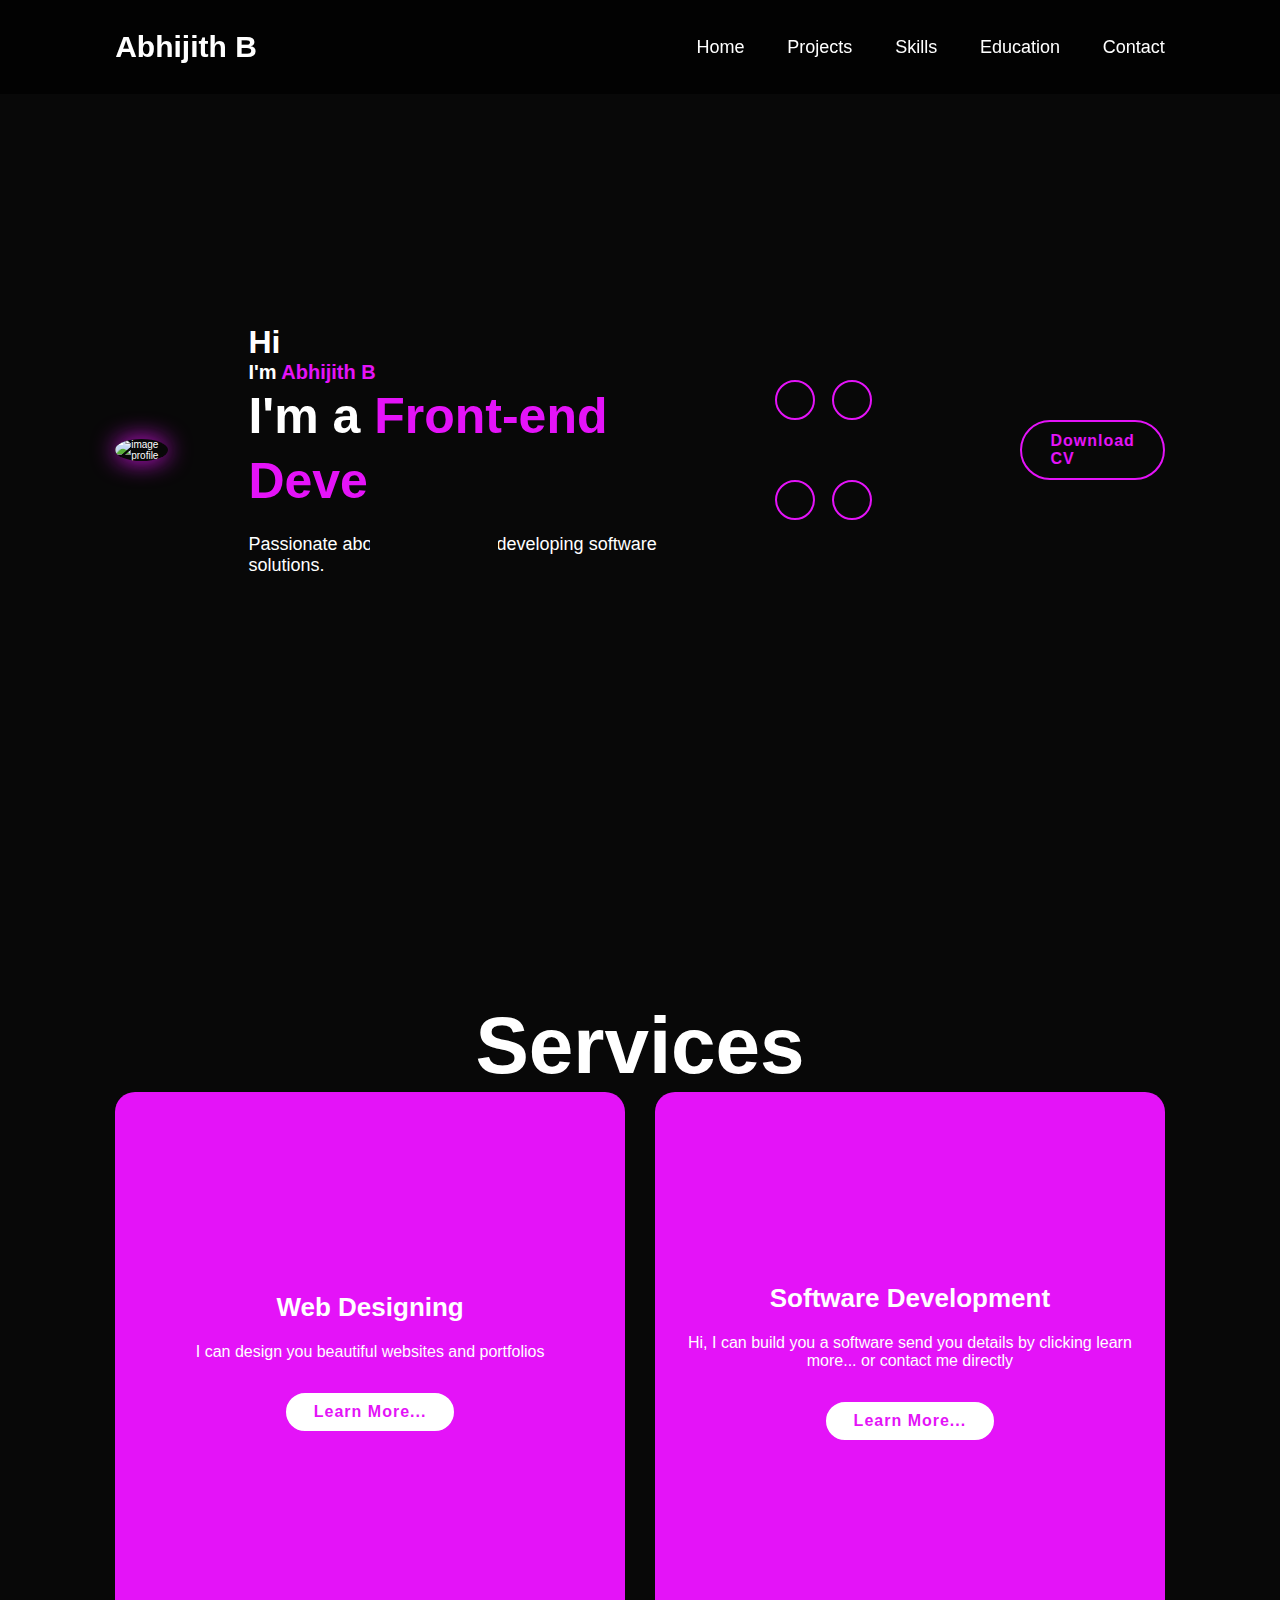
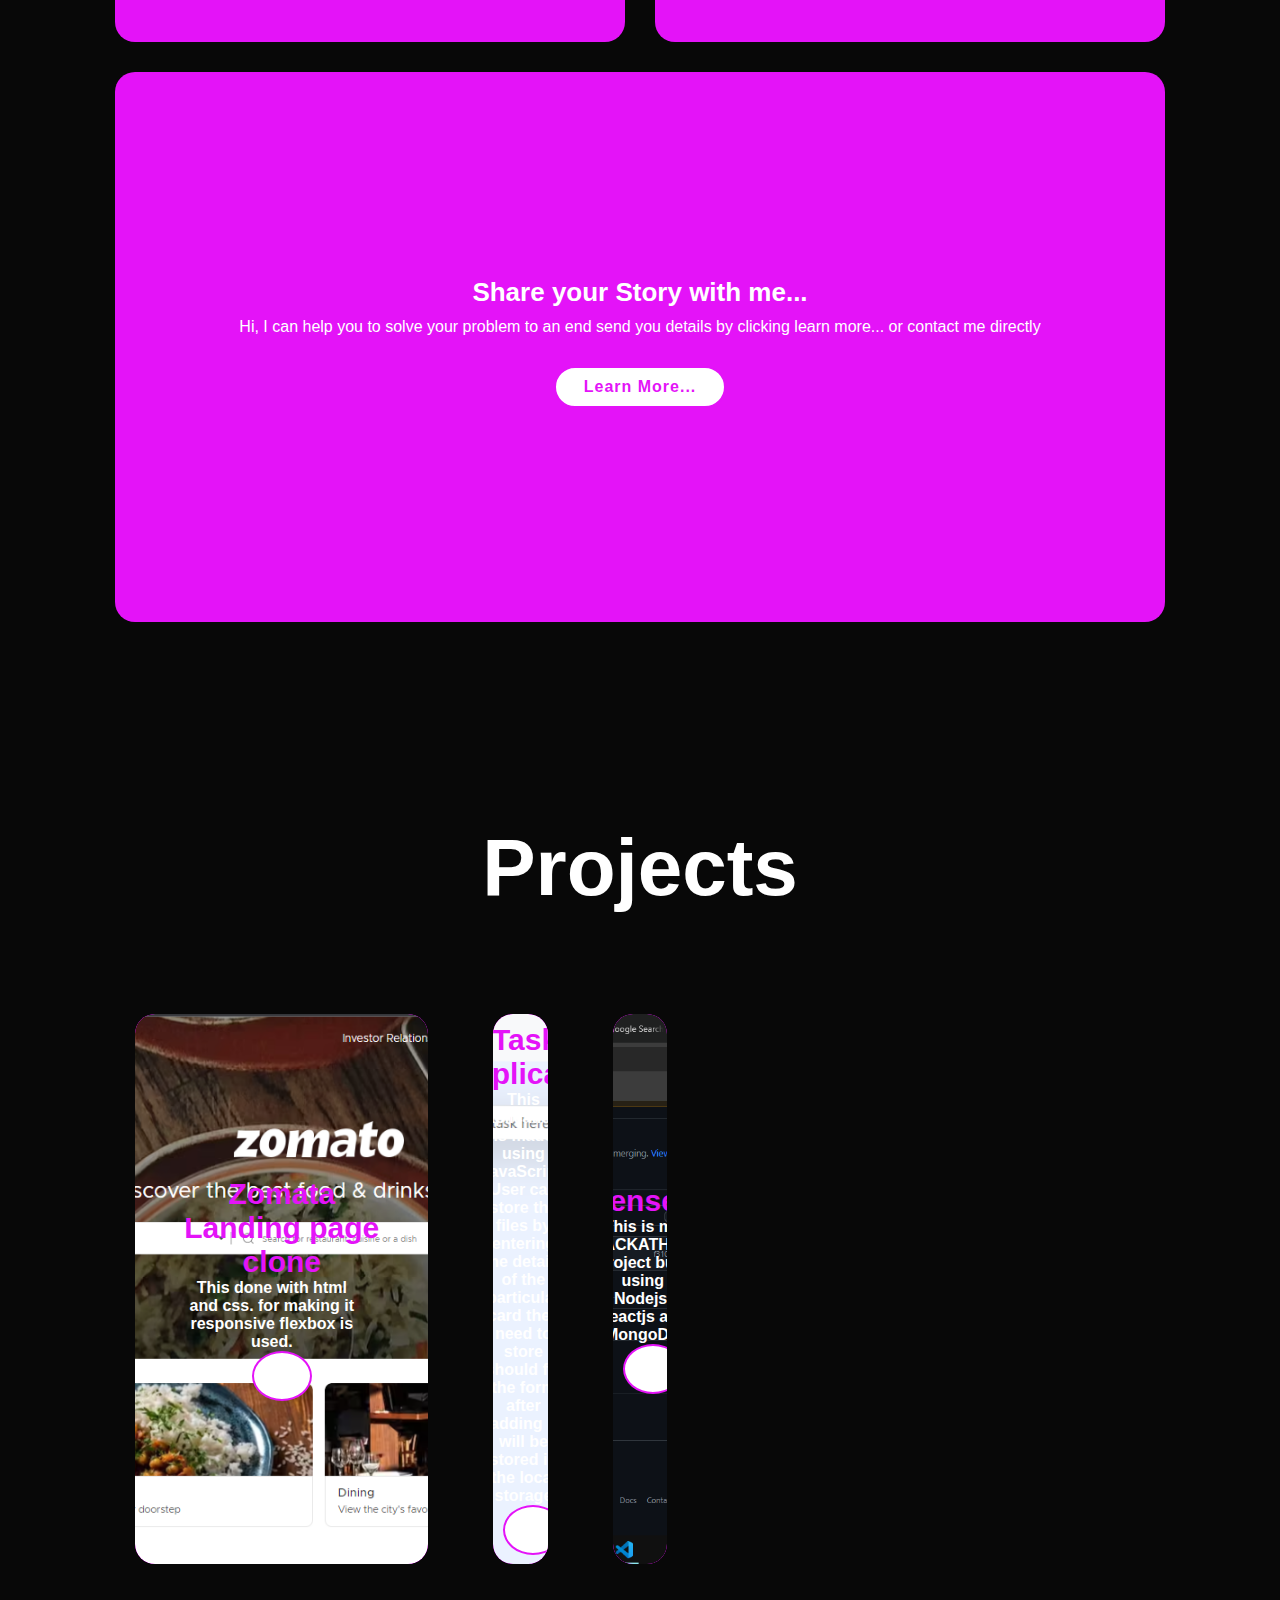
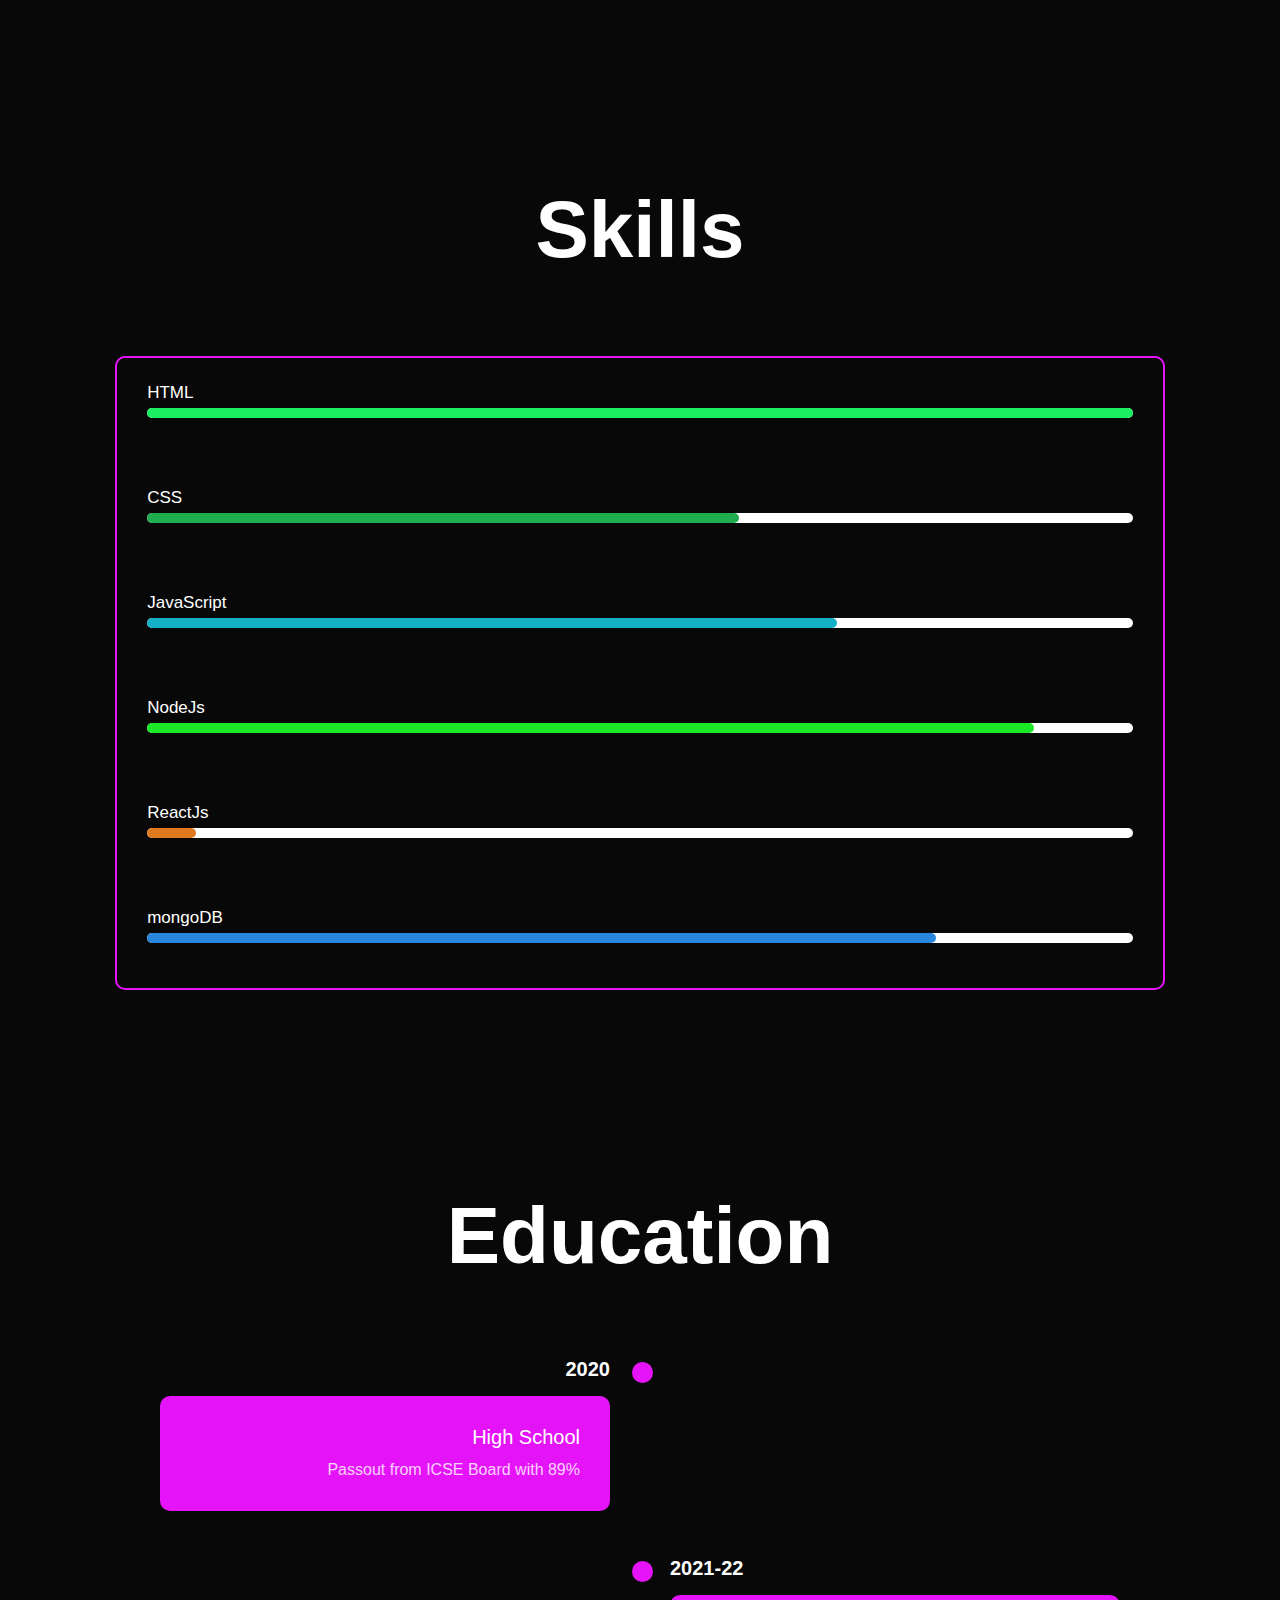
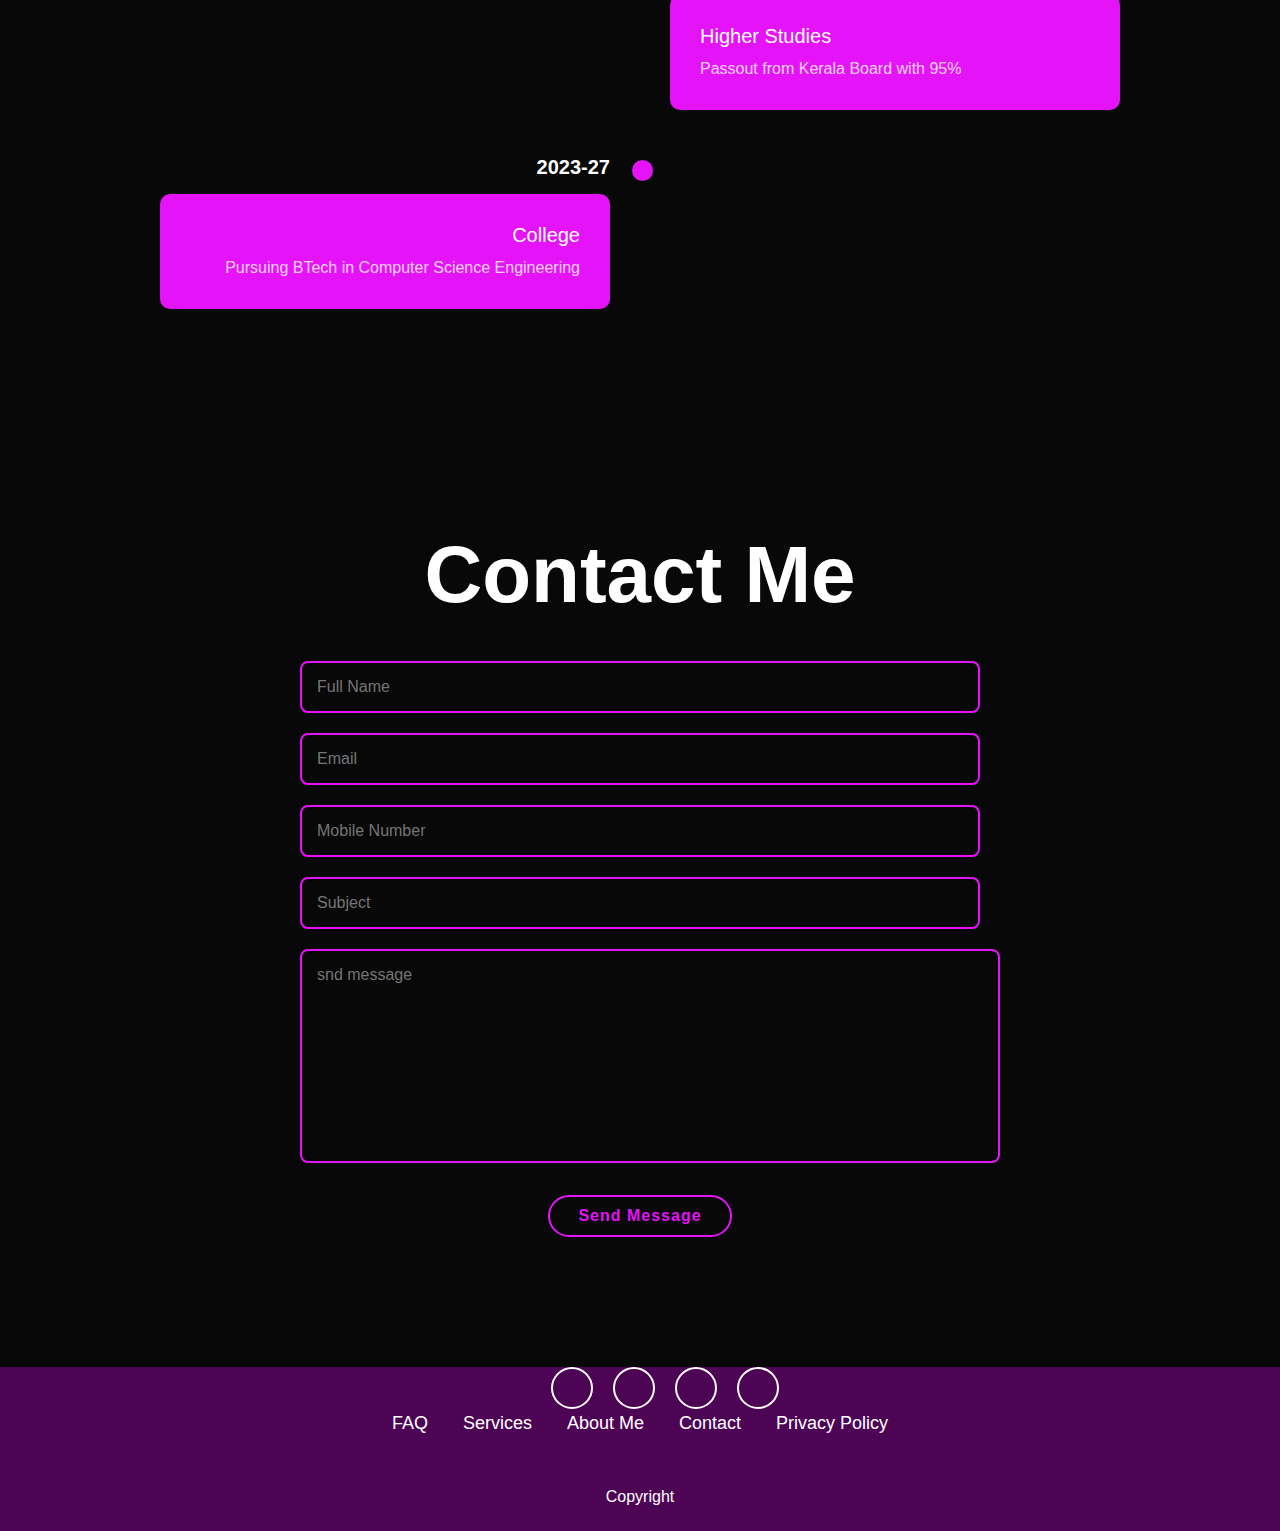
==== latest portfolio/index.html @ 042ff950 "portfolio" ====
<!DOCTYPE html>
<html lang="en">
<head>
    <meta charset="UTF-8">
    <meta name="viewport" content="width=device-width, initial-scale=1.0">
    <title>Abhijith B</title>
     <link rel="icon" type="image/x-icon" href="https://abhijithb.vercel.app/profile.jpg">
<!-- https://abhijithb.vercel.app/profile.jpg -->
    <link rel="stylesheet" href="index.css">
    <link rel="stylesheet" href="https://cdnjs.cloudflare.com/ajax/libs/font-awesome/6.5.1/css/all.min.css" integrity="sha512-DTOQO9RWCH3ppGqcWaEA1BIZOC6xxalwEsw9c2QQeAIftl+Vegovlnee1c9QX4TctnWMn13TZye+giMm8e2LwA==" crossorigin="anonymous" referrerpolicy="no-referrer" />
</head>
<body>
    <header class="header">
        <a href="#index.html" class="logo">Abhijith B</a>
        <i class="fa-solid fa-bars" id="menu-icon"></i>
    
         <nav class="navbar">
            <a href="#home" class="activate">Home</a>
            <a href="#projects">Projects</a>
            <a href="#skills" >Skills</a>
            <a href="#education">Education</a>
            <a href="#contact">Contact</a>


         </nav>    
    </header>

<section class="home" id="home">
    <div class="home-img">
        <img src="img1.jpg" alt="image profile">
    </div>
    <div class="home-content">
        <h3>Hi</h3>
        <h1>I'm <span>Abhijith B</span></h1>
        <h3 class="text-animation">I'm a <span></span></h3>
        <p>Passionate  about learning and developing software solutions.</p>
    </div>

    <div class="social-icons">
         <a href="https://www.linkedin.com/in/abhijith-b-30244b282"> <i class="fa-brands fa-linkedin"></i></a>
         <a href="https://www.github.com/abhi-jithb//"><i class="fa-brands fa-github"></i></a>
         <a href="https://twitter.com/_AbhijithB_/"> <i class="fa-brands fa-x-twitter"></i></a>
         <a href="https://www.instagram.com/dream_hunter.123"><i class="fa-brands fa-instagram"></i></a>
    </div>

    <a href="#" class="btn"><i class="fa-solid fa-download"></i>Download CV</a>
</section>


<section class="services" id="services">
    <h2 class="heading">Services</h2>

    <div class="service-container">

        <div class="service-box">
            <h3>Web Designing</h3>
                <i class="fa-solid fa-palette"></i>
         
            <p>I can design you beautiful  websites and portfolios </p>
            <a href="#contact" class="btn">Learn More...</a>
        </div>

                <div class="service-box">
                
            <h3>Software Development</h3>
               <i class="fa-solid fa-code"></i>
            <p>Hi, I can build you a software send you details by clicking learn more... or contact me directly </p>
            <a href="#contact" class="btn">Learn More...</a>
        </div>

                <div class="service-box">
            <h3>Share your Story with me...</h3>
            <p>Hi, I can help you to solve your problem to an end send you details by clicking learn more... or contact me directly</p>
            <a href="#contact" class="btn">Learn More...</a>
        </div>

    </div>
</section>

<section class="projects" id="projects">
    <h2 class="heading">Projects</h2>

    <div class="project-container">
        <div class="project-box">
            <img src="./projectZomata.png" alt="project img">
            <div class="project-info">
                <h4>Zomata Landing page clone</h4>
                <p>This done with html and css.  for making it responsive flexbox is used.</p>
                 <a href="https://github.com/abhi-jithb/ZomatoLandingPage.git"  class="btn"><i class="fa-solid fa-link"></i></a>
            </div>
        </div>

     <div class="project-container"> 
        <div class="project-box">
            <img src="./projectTaskyApplication.png" alt="project 1">
            <div class="project-info">
                <h4>Tasky Application</h4>
                <p>This aplication is made using JavaScript. User can store the files by entering the details of the particular card they need to store should fill the form after adding it will be stored in the local storage </p>
                 <a href="https://tasky-application.vercel.app/"  class="btn"><i class="fa-solid fa-link"></i></a>
            </div>
        </div>

        <div class="project-box">
            <img src="./projectServer.png" alt="project img">
            <div class="project-info">
                <h4>SenseiAi</h4>
                <p>This is my HACKATHON Project built using Nodejs, Reactjs and MongoDB</p>
                 <a href="https://github.com/abhi-jithb/SenseiAi.git" class="btn"><i class="fa-solid fa-link"></i></a>
            </div>
        </div>
 
</section>

<section class="skills" id="skills">
<h2 class="heading">Skills</h2>

<div class="skill-bar">

    <div class="bar">
        <div class="info">
            <span>HTML</span>
        </div>
        <div class="progress-line html">
            <span></span>
        </div>
    </div>

        <div class="bar">
        <div class="info">
            <span>CSS</span>
        </div>
        <div class="progress-line css">
            <span></span>
        </div>
    </div>

        <div class="bar">
        <div class="info">
            <span>JavaScript</span>
        </div>
        <div class="progress-line js">
            <span></span>
        </div>
    </div>

        <div class="bar">
        <div class="info">
            <span>NodeJs</span>
        </div>
        <div class="progress-line nodejs">
            <span></span>
        </div>
    </div>

        <div class="bar">
        <div class="info">
            <span>ReactJs</span>
        </div>
        <div class="progress-line reactjs">
            <span></span>
        </div>
    </div>

        <div class="bar">
        <div class="info">
            <span>mongoDB</span>
        </div>
        <div class="progress-line mongoDB">
            <span></span>
        </div>
    </div>

</div>
</section>

<section class="timeline-section" id="education">
    <h2 class="heading">Education</h2> 

<div class="timeline-items">

    <div class="timeline-item">
        <div class="timeline-dot"></div>
        <div class="timeline-date">2020</div>
        <div class="timeline-content">
            <h3>High School</h3>
            <p>Passout from ICSE Board with 89%</p>
        </div>
    </div>

      <div class="timeline-item">
        <div class="timeline-dot"></div>
        <div class="timeline-date">2021-22</div>
        <div class="timeline-content">
            <h3>Higher Studies</h3>
            <p>Passout from Kerala Board with 95%</p>
        </div>
    </div>

          <div class="timeline-item">
        <div class="timeline-dot"></div>
        <div class="timeline-date">2023-27</div>
        <div class="timeline-content">
            <h3>College</h3>
            <p>Pursuing BTech in Computer Science Engineering </p>
        </div>
    </div>

</div>
</section>

<section class="contact" id="contact">
    <h2 class="heading">Contact Me</h2>

    <form action="#">

        <div class="input-box">
            <input type="text" placeholder="Full Name">
            <input type="email" placeholder="Email">
        </div>

        <div class="input-box">
            <input type="number" placeholder="Mobile Number">
            <input type="text" placeholder="Subject">
        </div>

        <textarea name="" id="" cols="30" rows="10" placeholder="snd message"></textarea>
        <input type="submit" value="Send Message" class="btn">
    </form>

</section>

<footer class="footer">
    <div class="social">
       <a href="https://www.linkedin.com/in/abhijith-b-30244b282" > <i class="fa-brands fa-linkedin"></i></a>
       <a href="https://www.github.com/abhi-jithb//" ><i class="fa-brands fa-github"></i></a>
       <a href="https://twitter.com/_AbhijithB_/" > <i class="fa-brands fa-x-twitter"></i></a>
       <a href="https://www.instagram.com/abhijith.b_" ><i class="fa-brands fa-instagram"></i></a>
    </div>
    <ul class="list">
        <li><a href="#contact">FAQ</a></li>
        <li><a href="#services">Services</a></li>
        <li><a href="#home">About Me</a></li>
        <li><a href="#contact">Contact</a></li>
        <li><a href="#">Privacy Policy</a></li>
    </ul>

    <p class="copyright"><i class="fa-regular fa-copyright"></i>Copyright</p>
</footer>
    <script src="index.js"></script>
</body>
</html>
---- latest portfolio/index.css ----
@import url('https://fonts.googleapis.com/css2?family=Varela+Round&display=swap');
*{
    margin: 0;
    padding: 0;
    box-sizing: border-box;
    text-decoration: none;
    border: none;
    outline: none;
    scroll-behavior: smooth;
    font-family: 'Poppins', sans-serif ;
}

:root{
    --bg-color:#080808;
    --second-bg-color:#16161616;
    --text-color:white;
    --main-color:#e413f8;
}
html{
    font-size: 62.5%;
    overflow-x: hidden;
}

body{
    background: var(--bg-color);
    color:var(--text-color);
}

.header{
    position: fixed;
    top: 0;
    left:0; 
    width:100%;
    padding: 3rem 9%;
    background-color: rgba(0, 0, 0, 0.7 );
    filter: drop-shadow(10px);
    display: flex;
    justify-content: space-between;
    align-items: center;
    z-index: 100;
}
.logo{
    font-size: 3rem;
    color: var(--text-color);
    font-weight: 800;
    cursor: pointer;
    transition:0.3s ease;
}
.logo:hover{
    transform: scale(1.1);
}
.navbar a{
     font-size: 1.8rem;
     color: white;
     margin-left: 4rem;
     font-weight: 500;
     transition: 0.3s ease;
     border-bottom:3px solid transparent;
}
.navbar a:hover,
.navbar a:active{
    color:var(--main-color);
    border-bottom: 3px solid var(--main-color);
}
#menu-icon{
    font-size: 3rem;
    color: var(--main-color);
    display: none;
}

section{
    min-height: 100vh;
    padding: 10rem 9% 10rem;
}

.home{
    display: flex;
    justify-content:center;
    align-items: center;
    gap: 8rem;
}
.home-content h1{
    font-size: 2rem;
}
.home-content h3{
    font-size: 3.2rem;
    font-weight: 700;
} 
span{
    color: var(--main-color);
}
.home-content h3:nth-of-type(2){
    margin-bottom:2rem;
    line-height:1.3;
    font-size:5rem;
}
.home-img{
    border-radius: 50%;
}


.home-img img{
    position: relative;
    width: 32vw;
     border-radius: 50%;
    box-shadow: 0 0 25px var(--main-color);
    cursor: pointer;
}
.home-img img:hover{
    filter: drop-shadow(0 0 25px #c30fff);
}
.home-content p{
    font-size: 1.8rem;
    font-weight:500;
}
.social-icons a{
    display:inline-flex;
    flex-direction: column;
    justify-content: center;
    align-items: center;
    width: 4rem;
    height:4rem;
    background: transparent;
    border: 0.2rem solid var(--main-color);
    font-size: 2rem;
    border-radius: 50%;
    color: var(--main-color);
    margin: 3rem 1.5rem 3rem 0;
    transition: 0.3s ease;
}
.social-icons a:hover{
    color: white;
    transform: scale(1.3) translateY(-5px)  rotate(360deg);
    border-color: white;
    /* background-color: var(--main-color); */
    background-image: linear-gradient(90deg, #00DBDE 0%, #FC00FF 100%);
    box-shadow: 0 0 25px var(--main-color);
}
.btn{
    display: inline-flex;
    padding: 1rem 2.8rem;
    background: var(--bg-color);
    /* background-image: linear-gradient(to top, #30cfd0 0%, #330867 100%); */
    border-radius: 4rem;
    font-size: 1.6rem;
    color:var(--main-color);
    border: 2px solid var(--main-color);
    letter-spacing: 0.1rem;
    font-weight: 600;
    transition: 0.3s ease;
    cursor: pointer;
   
}
.btn:hover{
    transform: scale(1.05);
    background-color: var(--main-color);
    box-shadow: 0 0 25px var(--main-color);
    color:var(--text-color);
}
.text-animation{
    font-size: 34px;
    font-weight: 600;
    min-width: 280px;
}
.text-animation span{
    position: relative;
}
.text-animation span::before{
    content: "Front-end Developer";
    color: var(--main-color);
    animation: words 20s infinite;
}
.text-animation span::after{
    content: '';
    background-color: var(--bg-color);
    position: absolute;
    width: calc(100% + 8px);
    height: 100%;
    border-left:4px solid var(--bg-color); 
    right:-8px;
    animation: cursor 0.6s infinite, typing 20s steps(14) infinite;
}

@keyframes cursor{
    to {
        border-left: 2px solid var(--main-color);
    }
}

@keyframes words{
    0%,20%{
        content:'Front-End Developer';
    }
    21%,40%{
        content:'Software Developer';
    }
    41%,60%{
        content:'Web Designer';
    }
    61%,80%{
        content:'Photographer';
    }
    81%,100%{
        content: 'Content Creator';
    }
}

@keyframes typing{
    10%, 15%,
    30%,35%,
    50%,55%,
    70%,75%,
    90%,95%{
        width: 0;
}
5%,20%,
25%,40%,
45%,60%,
65%,80%, 85%{
    width: calc(100% * 8px);
}
}
.heading{
    text-align: center;
    font-size: 8rem;
}
.services{
    background-color: var(--bg-color);
}
.service h2{
    margin-bottom: 8rem;
}
.service-container{
    display: flex;
    justify-content: center;
    align-items: center;
    flex-wrap: wrap;
    gap: 3rem;
}
.service-container .service-box{
    flex: 1 1 40rem;
    display: flex;
    flex-direction: column;
    align-items: center;
    justify-content: center;
    text-align: center;
    background-color: var(--main-color);
    padding: 3rem 2rem 4rem;
    height: 550px;
    border: 3px solid transparent;
    border-radius: 2rem;
    cursor: pointer;
    transition: 0.5s ease;
}
.service-container .service-box:hover{
    transform: scale(1.02);
    background-color: white;
    /* background-image: linear-gradient(90deg, #00DBDE 0%, #FC00FF 100%) */
    color: black;
}
.service-box i{
    font-size:7rem;
    color: black;
    margin-bottom: 1rem;
}
.service-box h3{
    font-size: 2.6rem;
}
.service-box p{
    font-size: 1.6rem;
    margin: 1rem 0 3rem;
}
.service-box .btn{
    background-color: white;
}
.service-box .btn:hover{
    background-color: var(--main-color);
}
::-webkit-scrollbar{
    width: 15px;
}
::-webkit-scrollbar-thumb{
    background-color: var(--main-color);
}
::-webkit-scrollbar-track{
    background-color: var(--bg-color);
    width: 20px;
}
.projects{
    background-color: var(--bg-color);
    
}
.projects h2{
    margin-bottom: 8rem;
}
.project-container{
    display: grid;
    grid-template-columns: repeat(3,1fr);
    align-items: center;
    gap: 2.5rem;
}
.project-container .project-box{
    position: relative;
    border-radius: 2rem;
    height: 550px;
    overflow: hidden;
    display: flex; 
    flex-wrap: wrap; 
    background-color: var(--main-color);
   transition: 0.5s ease;
   margin: 2rem;
}
.project-container .project-box:hover{
    position: relative;
    border-radius: 2rem;
    height: 550px;
    overflow: hidden;
    display: flex; 
    flex-wrap: wrap; 
   background-color: var(--main-color);
   transform: scale(1.01);
   margin: 2rem;
}
.project-container .project-box img{
    height: 100%;
    width: 100%;
    border-radius: 2rem;
    object-fit: cover;
    transition: 0.5s ease;

}
.project-box:hover img{
    transform: scale(1.1);
       

}

.project-box .project-info{
    position: absolute;
    bottom: 0;
    left: 0;
    width: 100%;
    height: 100%;
    display: flex;
    justify-content: center;
    align-items: center;
    text-align: center;
    flex-direction: column;
    padding:0 4rem;
    cursor: pointer;
    transition: 0.5s ease;

}
.project-box .project-info:hover{
    background-color: radial-gradient( rgba(255, 0, 255, 0.8), var(--main-color));
    transform:scale(1.1);
 

}
.project-info h4{
  font-size: 3rem;
  color: var(--main-color);
  font-weight: 800;
 

} 
.project-info p{
    font-size: 1.6rem;
    margin: 0 3rem 0 1rem;
    font-weight: 600;
    color: white;
}
.project-info a{
    color: white;
    display: inline-flex;
    align-items: center;
    justify-content:center;
    width:5rem;
    height:5rem;
    background: white;
    border: 2px solid var(--main-color);
    border-radius: 50%;
}

.project-info a i{
    font-size: 3rem;
    color: var(--main-color);
     transition: 0.5s ease;
}
.project-info a i:hover{
    font-size: 3rem;
    /* color: var(--main-color); */
     transform:scale(1.1) rotate(360deg);
    color: white;
}
.skills{
    background-color: var(--bg-color);
    margin: 0 auto;
}
.skills h2{
    margin-bottom: 2rem;
}
.skill-bar{
    background-color: var(--bg-color);
   margin-top: 8rem;
   padding:25px 30px;
   border: 2px solid var(--main-color);
   border-radius: 10px;
   display: flex;
   flex-direction: column;
   gap: 3rem;

}
.skill-bar .bar{
    margin: 20px 0;
    /* background-color: aliceblue ; */
}
.skill-bar .bar:first-child{
    margin-top: 0;
    /* background-color: aliceblue ; */
}
.skill-bar .bar .info{
   margin-bottom: 5px;
}
.skill-bar .bar .info span{
    color: var(--text-color);
    font-size: 17px;
    font-weight: 500;
}
.skill-bar .bar .progress-line{
    height: 10px;
    width: 100%;
    background-color: white;
    position: relative;
    border-radius: 10px;
}
.bar .progress-line span{
    height: 100%;
    background-color: white;
    position: absolute;
    border-radius: 10px;
    cursor: pointer;

}
.bar .progress-line.html span{
    width: 100%;
    background-color: rgb(26, 239, 97);
}
.bar .progress-line.css span{
    width: 60%;
    background-color: rgb(32, 173, 79);
}
.bar .progress-line.js span{
    width: 70%;
    background-color: rgb(20, 176, 197);
}
.bar .progress-line.nodejs span{
    width: 90%;
    background-color: rgb(26, 231, 37);
}
.bar .progress-line.reactjs span{
    width: 5%;
    background-color: rgb(223, 122, 33);
}
.bar .progress-line.mongoDB span{
    width: 80%;
    background-color: rgb(41, 134, 221);
}
.timeline-section{
    min-width: 100vh;
    padding: 100px 15px;
    background-color: var(--bg-color);
}
.timeline-section h2{
    margin-bottom: 5rem;
}
.timeline-items{
    max-width: 1000px;
    margin: auto;
    display: flex;
    flex-wrap: wrap;
    position: relative;
    padding: 2rem;
}
.timeline-items::before{
    content: "";
    position: absolute;
    width: 5px;
    height: 100%;
    /* background-color: var(--main-color); */
    left: calc(50% - 1px);
}
.timeline-item{
    margin-bottom: 40px;
    width: 100%;
    position: relative;
}
.timeline-item:last-child{
    margin-bottom: 0;
}
.timeline-item:nth-child(odd){
    padding-right:calc(50% + 30px);
    text-align: right;
}
.timeline-item:nth-child(even){
    padding-left:calc(50% + 30px)
}
.timeline-dot{
    height: 21px;
    width: 21px;
    background-color: var(--main-color);
    position: absolute;
    left: calc(50% - 8px);
    border-radius: 50%;
    top: 10px;
}
.timeline-date{
    font-size: 20px;
    font-weight: 800;
    color: white;
    margin: 6px 0 15px;
    margin: 6px 0 15px;
}
.timeline-content{
    background-color: var(--main-color);
    padding: 30px;
    border-radius: 1rem;
    cursor: pointer;
    transition: 0.3s ease-in-out;
}
.timeline-content:hover{
   transform: scale(1.05);
}
.timeline-content h3{
    font-size: 20px;
    color: white;
    margin:0 0 10px;
    text-transform: capitalize;
    font-weight: 500;

}
.timeline-content p{
    color: white;
    opacity: 0.8;
    font-size: 16px;
    font-weight: 400;
    line-height: 22px;
}
.contact{
    background-color: var(--bg-color);
}
.contact h2{
    margin-bottom: 3rem;
}
.contact form{
    max-width: 70rem;
    margin: 1rem auto;
    text-align:center;
    margin-bottom: 3rem;

}
.contact form .input-box{
    display: flex;
    justify-content: center;
    align-items: center;
    flex-wrap: wrap;
}
.contact form .input-box input,
.contact form textarea{
    width: 100%;
    padding: 1.5rem;
    font-size: 1.6rem;
    color: var(--text-color);
    background-color: var(--bg-color);
    border: 2px solid var(--main-color);
     border-radius: 0.8rem;
     margin: 1rem;
     resize: none;
}
.contact form .btn{
    margin-top: 2rem;
}

.footer{
    /* margin: 0; */
    position:relative;
    padding-bottom: 25px;
    color: white;
    /* min-width: 100vw; */
    /* min-height: 100vh; */
    background-color: #4e0455;
}
.social{
    display: flex ;
    align-items: center;
    justify-content: center;
    margin-left: 50px;
}
.footer .social a{
    font-size: 25px;
    color: white;
    border: 2px solid white;
    height: 42px;
    width: 42px;
    line-height: 42px;
    display: inline-block;
    justify-content: center;
    text-align: center;
    border-radius: 50%;
    margin: 0 10px;
    transition: 0.3s ease;
}
.footer .social a:hover{ 
    transform: scale(1.2) translateY(-10px);
    background-color: white;
    color:var(--main-color);
    filter: drop-shadow(0 0 5px white);
}
.footer ul{
    margin-top: 0;
    padding: 0;
    font-size: 18px;
    line-height:1.6;
    margin-bottom: 0;
    text-align: center;
}
.footer ul li a{
    color: white;
    border-bottom: 3px solid transparent;
    transition: 0.3s ease;
}
.footer ul li a:hover{
    border-bottom: 3px solid white;
}
.footer ul li{
    display: inline-block;
    padding: 0 15px;
}
.footer .copyright{
    margin-top: 50px;
    text-align: center;
    font-size: 16px;
    color: white;
}

@media (max-width:1200px){
    html{
        font-size: 55%;
    }
    .project-container{
        padding-bottom: 7rem;
        grid-template-columns: repeat(1,1fr);
        margin: 0 5rem;
    }
}
@media (max-width:1000px){
    header{
        padding: 2rem 3%;
    }
    section{
        padding: 10rem 3% 2rem;
    }
    .services{
        padding-bottom:7rem;
    }
    .footer{
        padding: 2rem 3%;
    }
}
@media (max-width:995px){
    #menu-icon{
        display: block;
    }
    .navbar{
        position: absolute;
        top: 100%;
        right: 0;
        width:40%;
        border-left: 3px solid var(--main-color);
        border-bottom:3px solid var(--main-color);
        padding: 1rem 3%;
        background: var(--second-bg-color);
        border-top: 0.1rem solid rgba(0, 0, 0, 0.1 );
        display: none;
    }
    .navbar-active{
        display: block;
    }
    .navbar a{
        display: block;
        font-size: 2rem;
        margin: 3rem 0;
    }
    .home{
        flex-direction: column;
        margin: 5rem 4rem;
    }
    .home-content h3{
        font-size: 2.6rem;
    }
    .hom-content h1{
        font-size: 5rem;
    }
    .home-img img{
        width: 70vw;
        margin-top: 4rem;
    }
    .services h2{
        margin-bottom:3rem;
    }
    .projects h2{
        margin-bottom:3rem;
    }
    .timeline-items::before{
        left:7px;

    }
      .timeline-item:nth-child(odd) {
        padding: 0;
        text-align: left;
    }
    .timeline-item:nth-child(odd),
    .timeline-item:nth-child(even) {
        padding-left: 37px;
    }
}
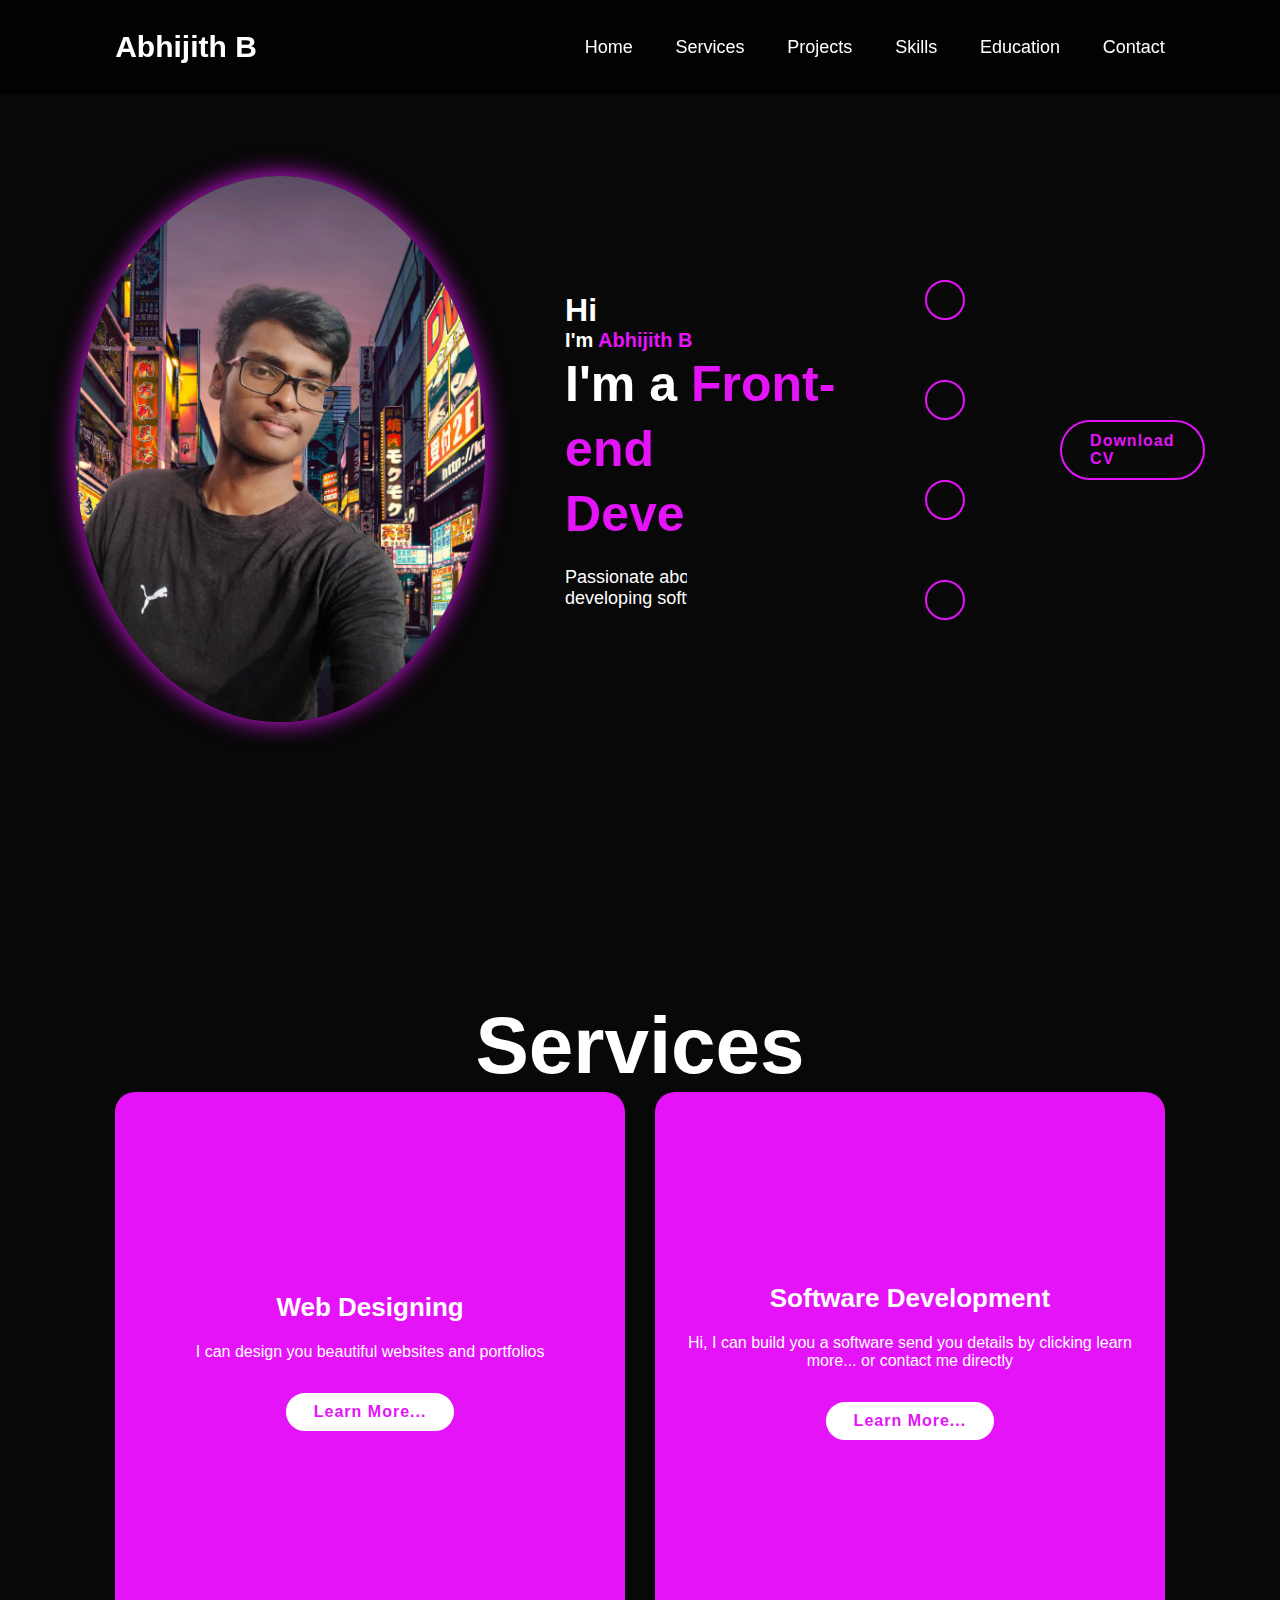
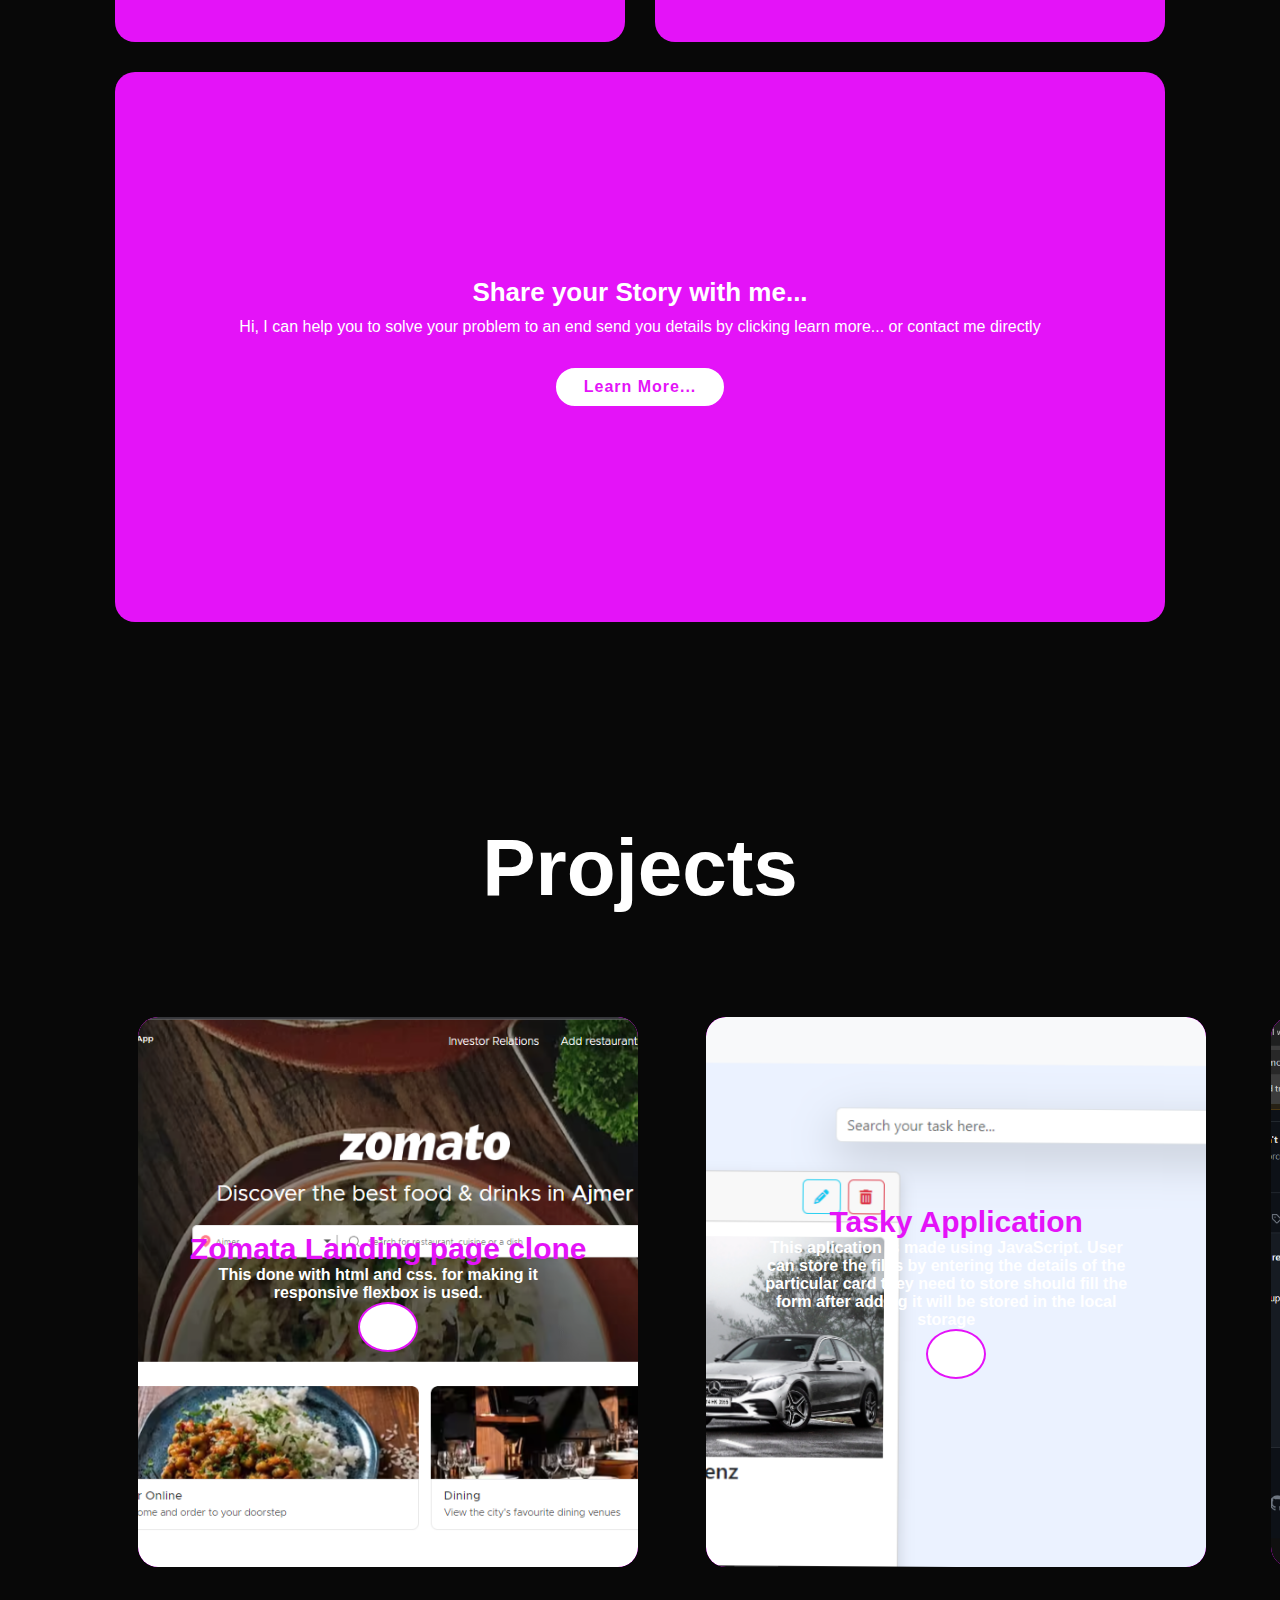
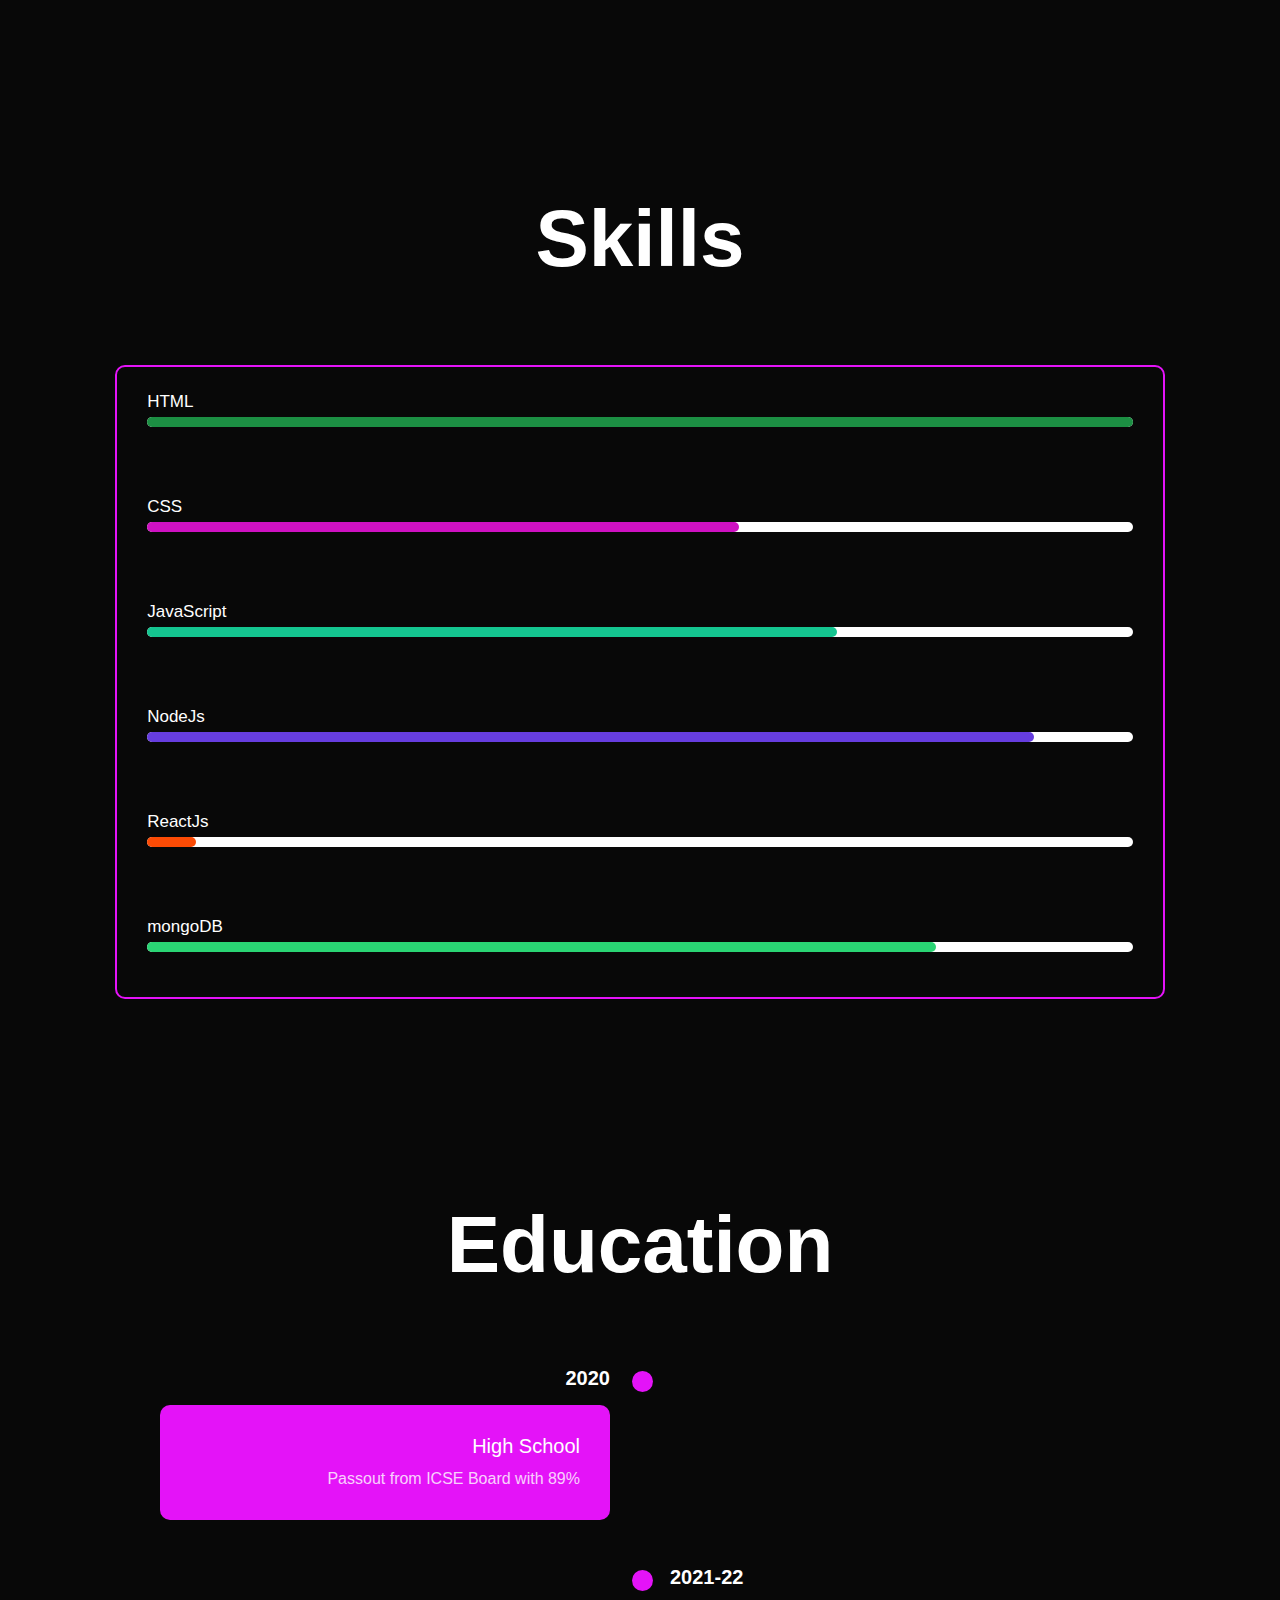
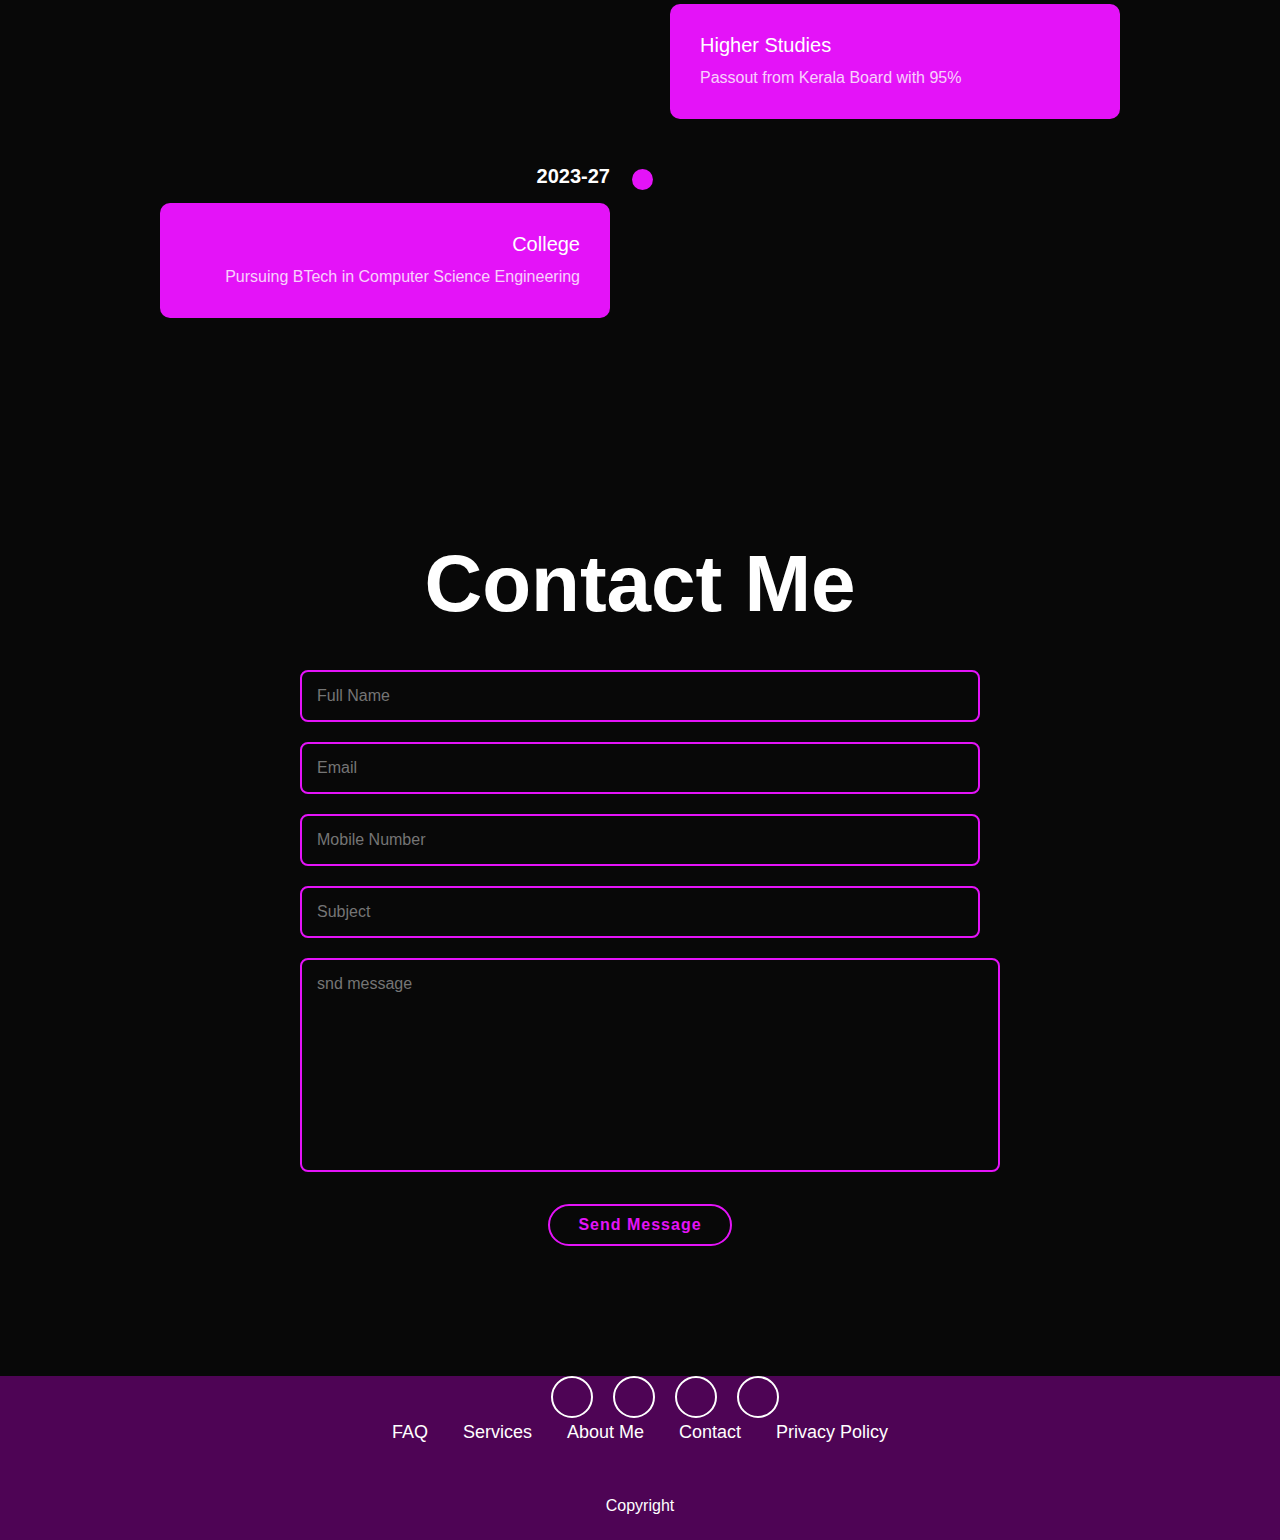
==== commit 41e971b8: "PORTFOLIO COMPLETED" ====
--- a/latest portfolio/index.html
+++ b/latest portfolio/index.html
@@ -16,6 +16,7 @@
     
          <nav class="navbar">
             <a href="#home" class="activate">Home</a>
+            <a href="#services">Services</a>
             <a href="#projects">Projects</a>
             <a href="#skills" >Skills</a>
             <a href="#education">Education</a>
@@ -27,7 +28,9 @@
 
 <section class="home" id="home">
     <div class="home-img">
-        <img src="img1.jpg" alt="image profile">
+        <!-- <img src="img1.jpg" alt="image profile"> -->
+        <img src="./abhijith.png" alt="image profile">
+
     </div>
     <div class="home-content">
         <h3>Hi</h3>
@@ -43,7 +46,7 @@
          <a href="https://www.instagram.com/dream_hunter.123"><i class="fa-brands fa-instagram"></i></a>
     </div>
 
-    <a href="#" class="btn"><i class="fa-solid fa-download"></i>Download CV</a>
+    <a href="./Abhijith_B_-_Cover_Letter.pdf"  download="CV" class="btn"><i class="fa-solid fa-download"></i>Download CV</a>
 </section>
 
 
--- a/latest portfolio/index.css
+++ b/latest portfolio/index.css
@@ -299,19 +299,23 @@
     grid-template-columns: repeat(3,1fr);
     align-items: center;
     gap: 2.5rem;
+    margin: 3px;
 }
 .project-container .project-box{
     position: relative;
     border-radius: 2rem;
     height: 550px;
+    /* min-width:30vw ; */
+    width: calc(500px);
     overflow: hidden;
     display: flex; 
+    justify-content: center;
     flex-wrap: wrap; 
     background-color: var(--main-color);
-   transition: 0.5s ease;
-   margin: 2rem;
-}
-.project-container .project-box:hover{
+    transition: 0.5s ease;
+    margin: 2rem;
+}
+ .project-container .project-box:hover{
     position: relative;
     border-radius: 2rem;
     height: 550px;
@@ -319,9 +323,9 @@
     display: flex; 
     flex-wrap: wrap; 
    background-color: var(--main-color);
-   transform: scale(1.01);
+   transform: scale(1.03);
    margin: 2rem;
-}
+} 
 .project-container .project-box img{
     height: 100%;
     width: 100%;
@@ -330,7 +334,7 @@
     transition: 0.5s ease;
 
 }
-.project-box:hover img{
+.project-box img:hover{
     transform: scale(1.1);
        
 
@@ -445,27 +449,27 @@
 }
 .bar .progress-line.html span{
     width: 100%;
-    background-color: rgb(26, 239, 97);
+    background-color: rgb(28, 143, 67);
 }
 .bar .progress-line.css span{
     width: 60%;
-    background-color: rgb(32, 173, 79);
+    background-color: rgb(207, 17, 194);
 }
 .bar .progress-line.js span{
     width: 70%;
-    background-color: rgb(20, 176, 197);
+    background-color: rgb(20, 197, 144);
 }
 .bar .progress-line.nodejs span{
     width: 90%;
-    background-color: rgb(26, 231, 37);
+    background-color: rgb(102, 61, 223)
 }
 .bar .progress-line.reactjs span{
     width: 5%;
-    background-color: rgb(223, 122, 33);
+    background-color: rgb(252, 75, 5);
 }
 .bar .progress-line.mongoDB span{
     width: 80%;
-    background-color: rgb(41, 134, 221);
+    background-color: rgb(42, 213, 116);
 }
 .timeline-section{
     min-width: 100vh;
@@ -724,4 +728,14 @@
     .timeline-item:nth-child(even) {
         padding-left: 37px;
     }
-}+}
+@media (max-width:600px){
+    html{
+        font-size: 55%;
+    }
+    .project-container{
+        padding-bottom: 7rem;
+        grid-template-columns: repeat(1,1fr);
+        margin: 0 5rem;
+    }
+}
